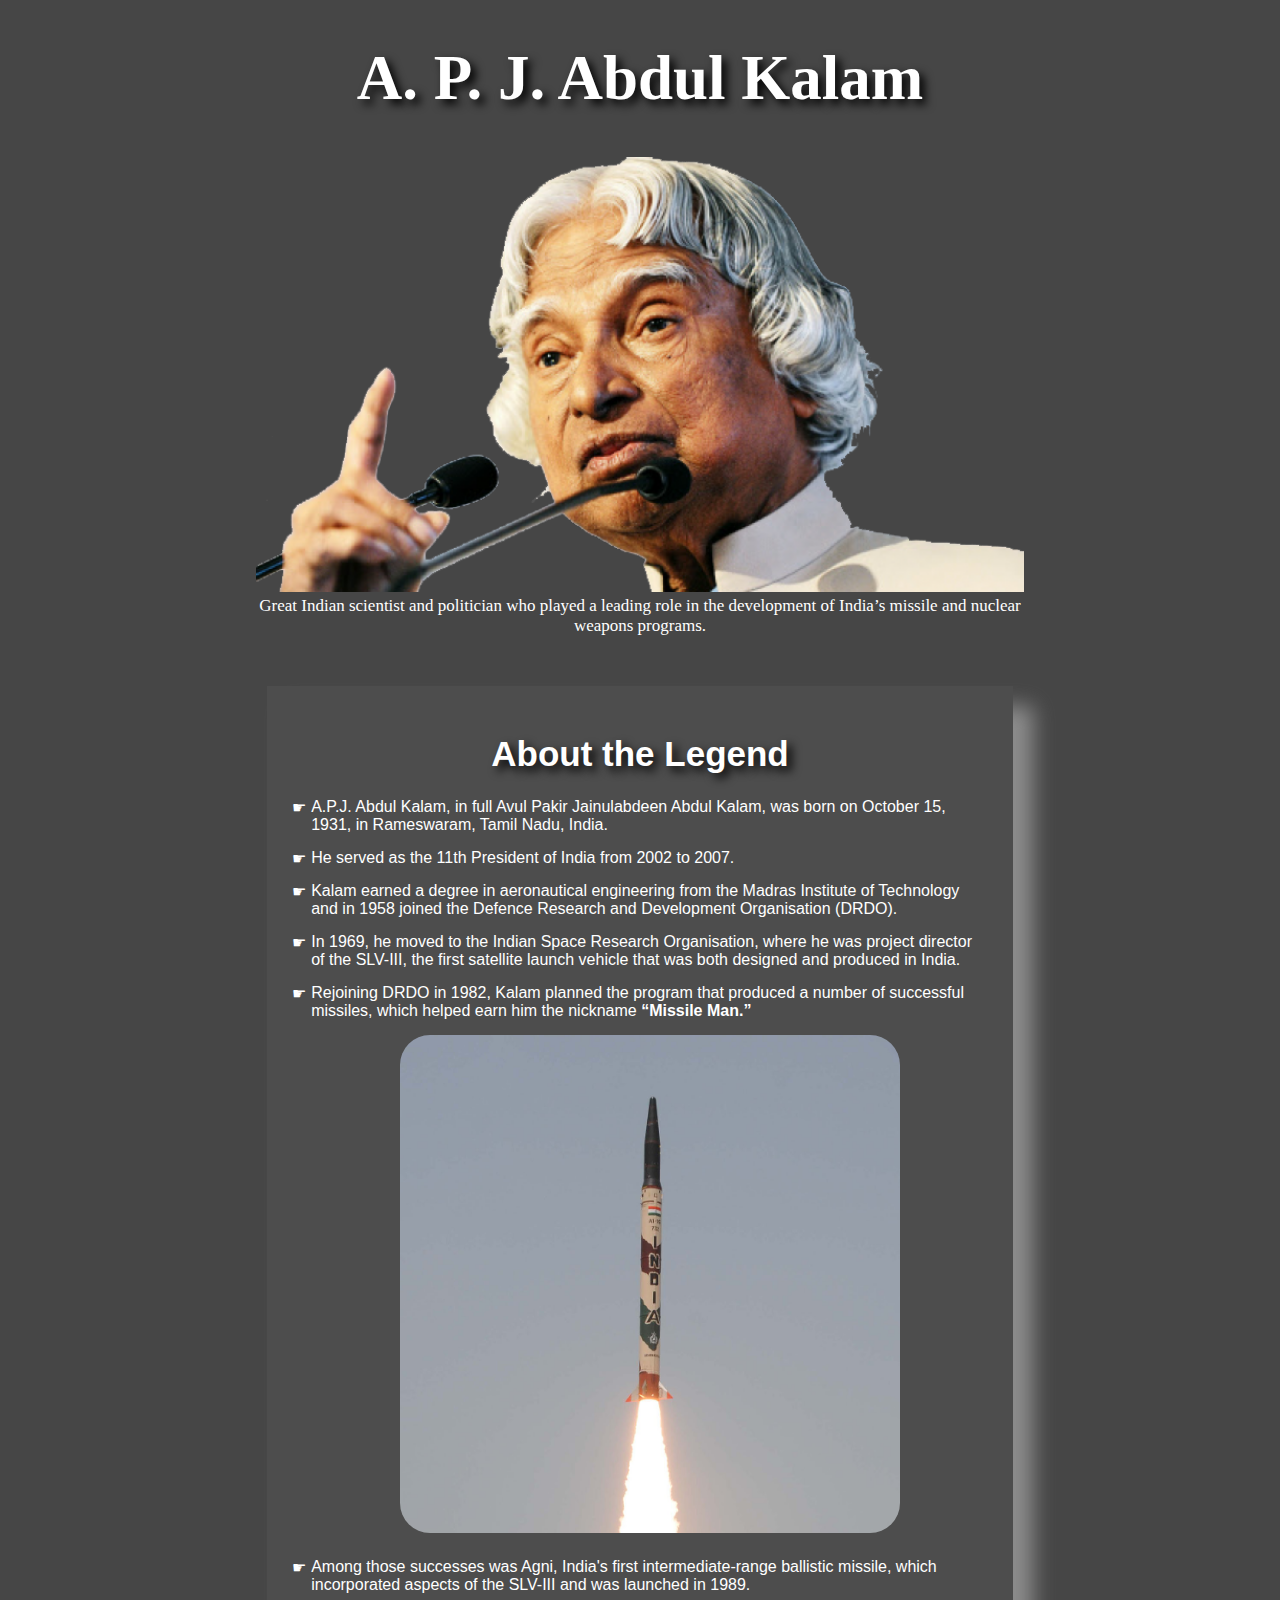
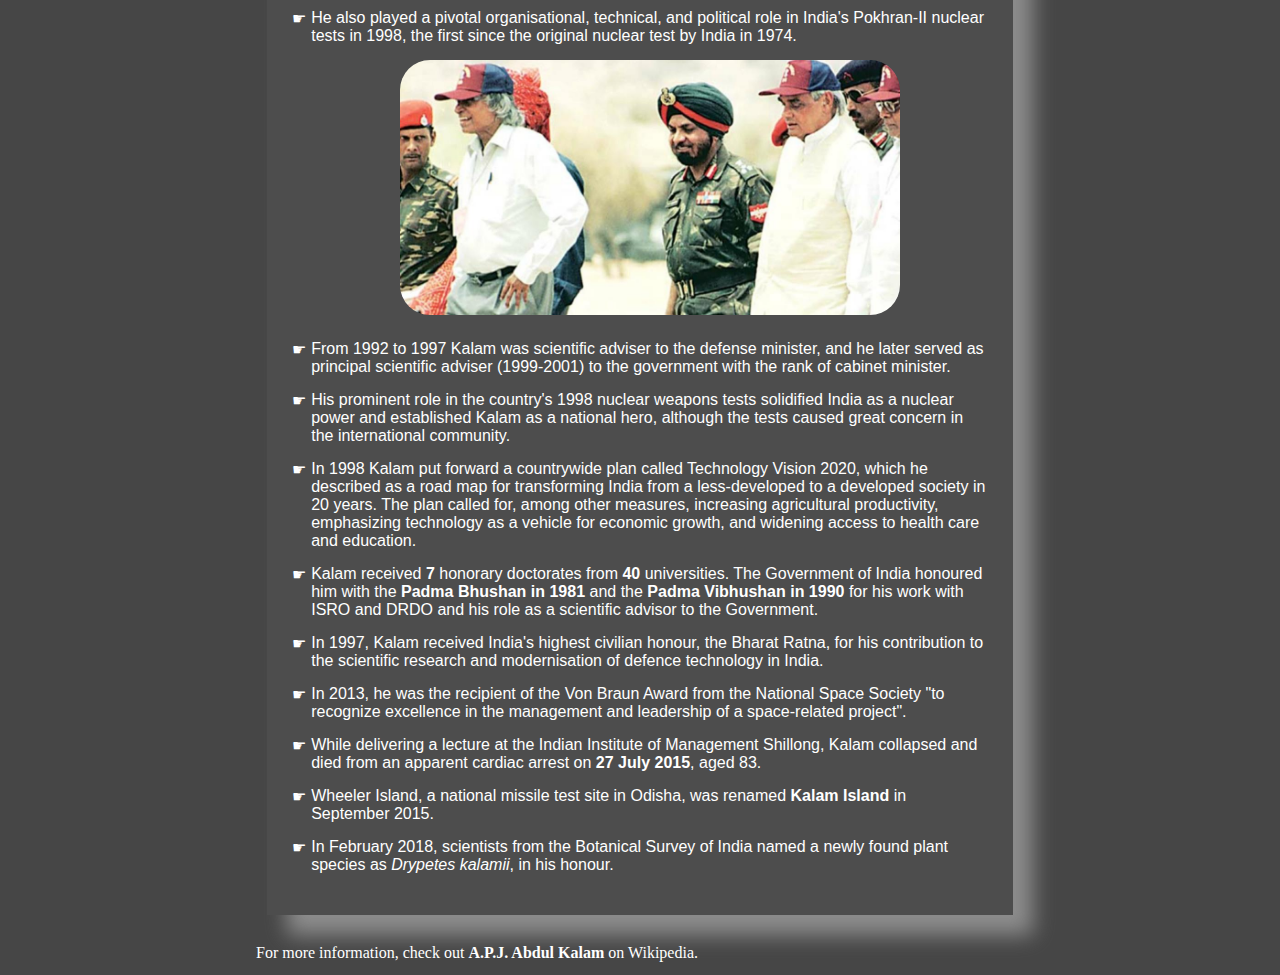
==== Task2 - Tribute Page/index.html @ 209a0dbf "Add files via upload" ====
<!DOCTYPE html>
<html lang="en">
<head>
    <meta charset="UTF-8">
    <meta http-equiv="X-UA-Compatible" content="IE=edge">
    <meta name="viewport" content="width=device-width, initial-scale=1.0">
    <title>A.P.J. Abdul Kalam -by Vedant</title>
    <link href="https://cdn.jsdelivr.net/npm/bootstrap@5.2.0-beta1/dist/css/bootstrap.min.css" rel="stylesheet" integrity="sha384-0evHe/X+R7YkIZDRvuzKMRqM+OrBnVFBL6DOitfPri4tjfHxaWutUpFmBp4vmVor" crossorigin="anonymous">
    <link rel="stylesheet" href="./css/style.css">
</head>
<body>
    <main>
        <h1 class="title">
            A. P. J. Abdul Kalam
        </h1>
        <div id="img">
            <!--Image of the Tribute Person-->
            <img src="./images/APJ Kalam.png" id="image"
                alt="Error Loading Image">
            <small id="caption">
                Great Indian scientist and
                politician who played a leading
                role in the development of India’s
                missile and nuclear weapons
                programs.
            </small>
        </div>
        <div id="tribute-data">

			<!--Achievements and other
				details of the person-->
			<h1 class="title-APJ">
				About the Legend
			</h1>
            <ul>
                <li>A.P.J. Abdul Kalam, in full Avul Pakir Jainulabdeen Abdul Kalam, was born on October 15, 1931, in
                    Rameswaram, Tamil Nadu, India.</li>
                <li>
                    He served as the 11th President of India from 2002 to 2007.
                </li>
                <li>
                    Kalam earned a degree in aeronautical engineering from the Madras Institute of Technology and in
				1958 joined the Defence Research and Development Organisation (DRDO).
                </li>
                <li>
                    In 1969, he moved to the Indian Space Research Organisation, where he was project director of the SLV-III, the
				first satellite launch vehicle that was both designed and produced in India.
                </li>
                <li>
                    Rejoining DRDO in 1982, Kalam planned the program that produced a number of successful missiles, which
				helped earn him the nickname <strong>“Missile Man.”</strong>
                </li>
                <div class="row">
                    <img src="./images/Agni-I_missile.jpg" class="missile">
                </div>
                <li>
                    Among those successes was Agni, India's first intermediate-range ballistic missile, which incorporated
				aspects of the SLV-III and was launched in 1989.
                </li>
                <li>
                    He also played a pivotal organisational, technical, and political role in India's Pokhran-II
				nuclear tests in 1998, the first since the original nuclear test by India in 1974.
                </li>
                <div class="row">
                    <img src="./images/pokhran.jpg" class="missile">
                </div>
                <li>
                    From 1992 to 1997 Kalam was scientific adviser to the defense minister, and he later served as principal
				scientific adviser (1999-2001) to the government with the rank of cabinet minister.
                </li>
                <li>
                    His prominent role in the country's 1998 nuclear weapons tests solidified India as a nuclear power and
				established Kalam as a national hero, although the tests caused great concern
				in the international community.
                </li>
                <li>
                    In 1998 Kalam put forward a countrywide plan called Technology Vision 2020, which he described
				as a road map for transforming India from a less-developed to a developed society
				in 20 years. The plan called for, among other measures, increasing agricultural
				productivity, emphasizing technology as a vehicle for economic growth, and
				widening access to health care and education.
                </li>
                <li>
                    Kalam received <b>7</b> honorary doctorates from <b>40</b> universities. The Government of India
				honoured him with the <b>Padma Bhushan in 1981</b> and the <b>Padma Vibhushan
				in 1990</b> for his work with ISRO and DRDO and his role as a scientific advisor
				to the Government.
                </li>
                <li>
                    In 1997, Kalam received India's highest civilian honour, the Bharat Ratna, for his contribution to
				the scientific research and modernisation of defence technology in India.
                </li>
                <li>
                    In 2013, he was the recipient of the Von Braun Award from the National Space Society "to recognize
				excellence in the management and leadership of a space-related project".
                </li>
                <li>
                    While delivering a lecture at the Indian Institute of Management Shillong, Kalam collapsed and
				died from an apparent cardiac arrest on <b>27 July 2015</b>, aged 83.
                </li>
                <li>
                    Wheeler Island, a national missile test site in Odisha, was renamed <b>Kalam Island</b> in September
				2015.
                </li>
                <li>
                    In February 2018, scientists from the Botanical Survey of India named a newly found plant
				species as <i>Drypetes kalamii</i>, in his honour.
                </li>
            </ul>
        </div>
		<br>
		<a id="tribute-link" href="https://en.wikipedia.org/wiki/A._P._J._Abdul_Kalam">
			For more information,
		check out <b>A.P.J. Abdul Kalam</b> on Wikipedia.
        </a>
		
    </main>
</body>
</html>
---- Task2 - Tribute Page/css/style.css ----
body{
    background-color: rgb(70, 70, 70);
    margin: 1% 20%;
}
ul {
	position: relative;
	list-style: none;
	margin-left: 0;
	padding-left: 1.2em;
}
li{
    margin: 15px 0px;
}
ul li:before {
	content: "☛";
	position: absolute;
	left: 0;
}
.title {
    text-align: center;
    text-shadow: 5px 5px 10px black;
    font-size: 7vh;
    color: white;
}
#img{
    text-align: center;
}
#image {
    display: inline-block;
    width: 100%;
}
#caption {
    font-size: 17px;
    font-family: Gill Sans;
    color: white;
}
div#tribute-data {
    background-color: rgba(100, 100, 100, 0.25);
    box-shadow: 20px 20px 20px #8d8d8d;
    font-family: Arial, Helvetica, sans-serif;
    padding: 25px 25px;
    margin: 11px;
    margin-top: 50px;
    color: white;
}
.row{
    display: flex;
    justify-content: center;
}
.missile{
    width: 500px;
    border-radius: 30px;
    margin-bottom: 10px;
}

/* Styling the title of the content */
h1.title-APJ {
    font-size: 35px;
    color: white;
    text-align: center;
    text-shadow: 5px 5px 10px black;
}

/* Styling the link provided at the end */
#tribute-link {
    text-decoration: none;
    color: white;
}
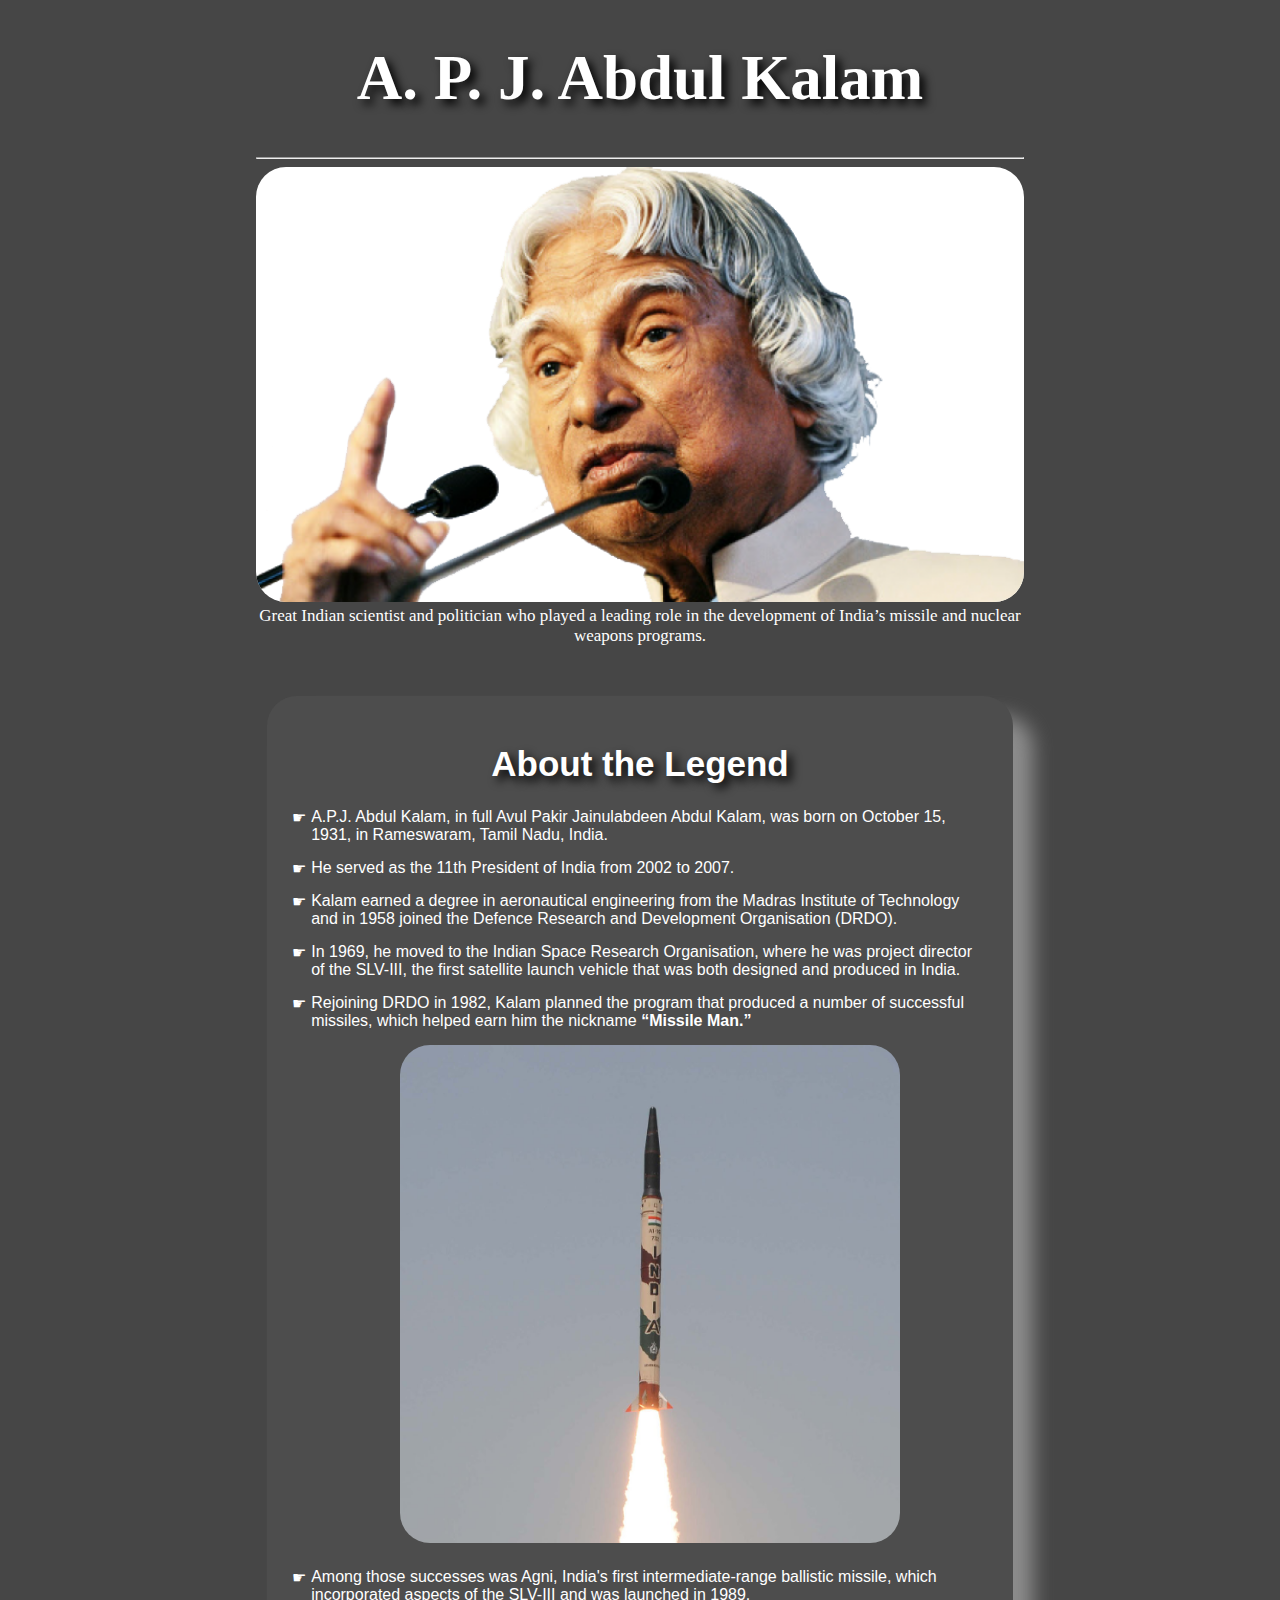
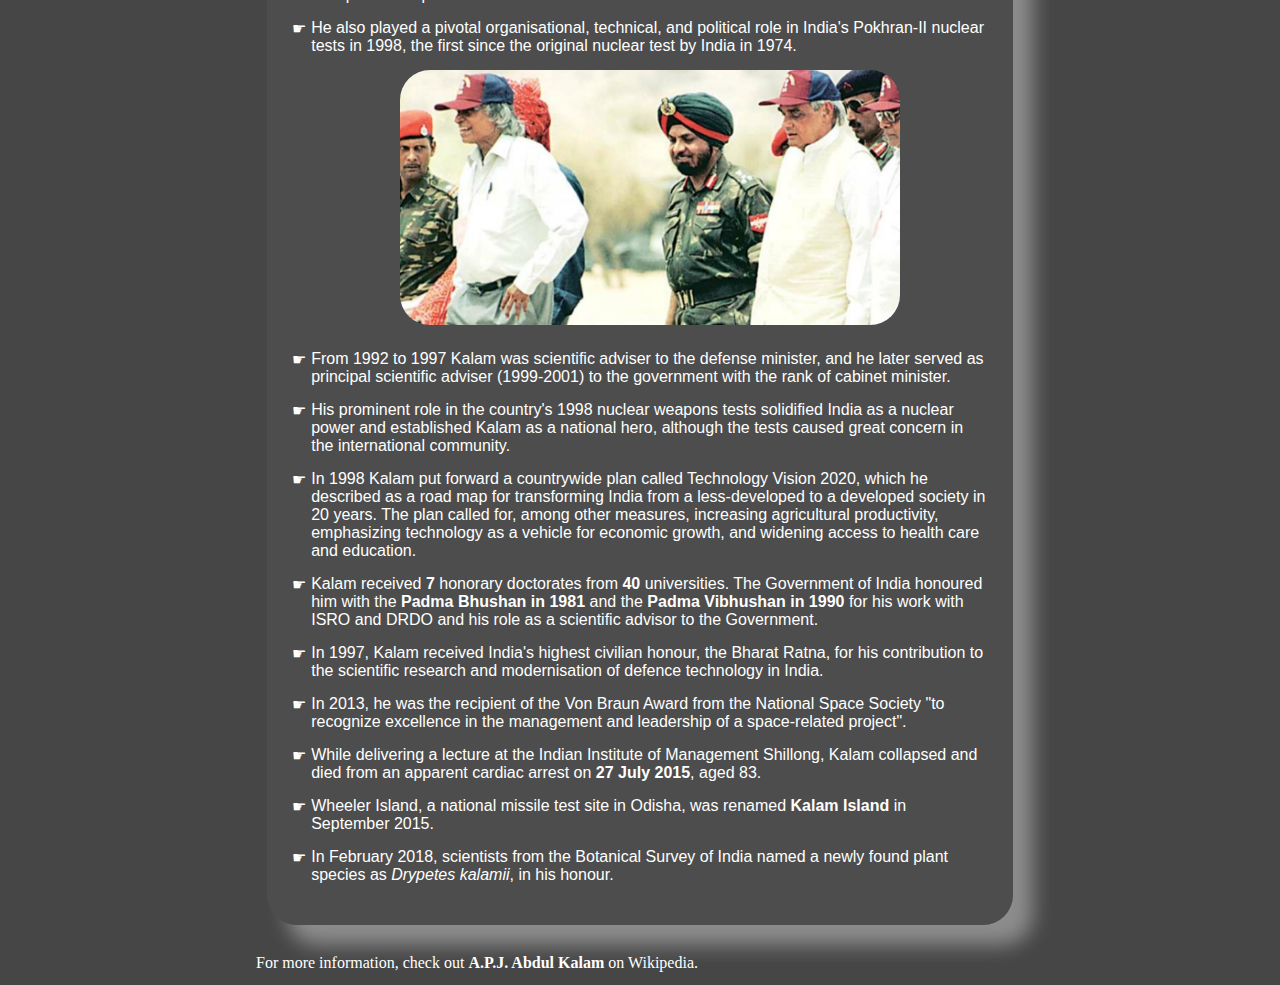
==== commit 58b483a4: "Add files via upload" ====
--- a/Task2 - Tribute Page/index.html
+++ b/Task2 - Tribute Page/index.html
@@ -13,6 +13,7 @@
         <h1 class="title">
             A. P. J. Abdul Kalam
         </h1>
+        <hr>
         <div id="img">
             <!--Image of the Tribute Person-->
             <img src="./images/APJ Kalam.png" id="image"
--- a/Task2 - Tribute Page/css/style.css
+++ b/Task2 - Tribute Page/css/style.css
@@ -1,6 +1,10 @@
 body{
     background-color: rgb(70, 70, 70);
     margin: 1% 20%;
+}
+hr{
+    color: white;
+    opacity: 100%;
 }
 ul {
 	position: relative;
@@ -28,6 +32,8 @@
 #image {
     display: inline-block;
     width: 100%;
+    border-radius: 30px;
+    background-color: white;
 }
 #caption {
     font-size: 17px;
@@ -35,6 +41,7 @@
     color: white;
 }
 div#tribute-data {
+    border-radius: 30px;
     background-color: rgba(100, 100, 100, 0.25);
     box-shadow: 20px 20px 20px #8d8d8d;
     font-family: Arial, Helvetica, sans-serif;
